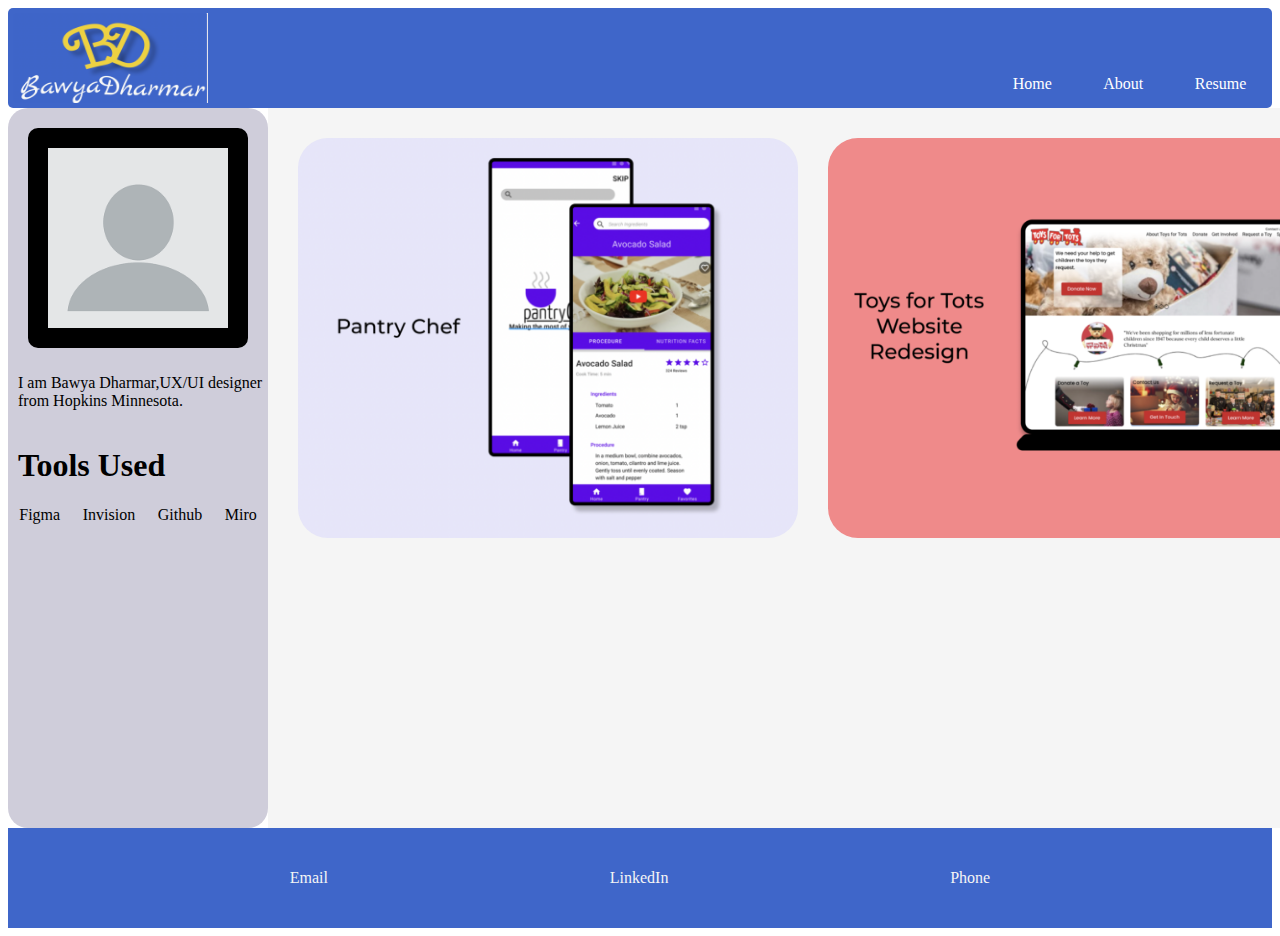
==== Portfolio_landing/index.html @ 03b2531b "update" ====
<!DOCTYPE html>
<html lang="en">

<head>
    <!--Meta Data-->
    <meta charset="UTF-8">
    <meta name="viewport" content="width=device-width, initial-scale=1.0">
    <!--css link-->
    <link href="portfolio.css" type="text/css" rel="stylesheet">
    <title>Portfolio </title>
</head>

<body>
    <!--Nav header-->
    <section class="nav">
        <div class="Logo"></div>
        <div class="center"></div>
        <div class="menu">
            <a href="#">Home</a>
            <a href="#">About</a>
            <a href="#">Resume</a>
        </div>
    </section>
    <!--Aside Content-->
    <section id="bodyCategory">
    <section id="asideContent">
        <img src="images/profile pic.png">
        <div class="asideLeftContent">
            <p>I am Bawya Dharmar,UX/UI designer from Hopkins Minnesota.
            </p>
         </div>
         <h1>Tools Used</h1>
         <div class="asideLeftContentBottom">
             
             <div >Figma</div>
             <div >Invision</div>
             <div>Github</div>
             <div>Miro</div>
            
         </div>
    </section> 
   
        <div id="mainRightContent">
            <div class="card1">
                <!--<div class="style">pantryCHEF Mobile App generates an receipe based on the available ingredient from users Pantry</div>-->
            </div>
            <div class="card2"></div>
         </div>

</section>
    <section id="footer">
        <div class= "icons">
          <div class="footer1">Email</div>
          <div class="footer2">LinkedIn</div>
          <div class="footer3">Phone</div>
          </div>
    
    </section>
    

</body>

</html>
---- Portfolio_landing/portfolio.css ----
/*header*/
.nav{
   display:flex;

   background-color:#3F66C9;
   border-radius: 5px;
}
.Logo{
    display: flex;
    background:url(../Portfolio_landing/images/Logo1.png);
    height:90px;
    width:20%;
    background-size:195px 95px;
    margin: 5px 5px 5px 5px;
    background-repeat: no-repeat;
    background-image: center;
    border-radius: 5px 5px 5px 5px;

 
}
.center{
    display:flex;
    height:70px;
    width:65%;
}
.menu {
   display:flex;
   justify-content: space-around;
   align-items: flex-end;
   width:25%;
   height: 85px;
 
}
.menu a{
    color:white;
    text-decoration: none;
}
/*body*/
#bodyCategory{
    display:flex;
   width:100%;
 
}
#asideContent{
    display: flex;
    flex-direction: column;
    height:80vh;
    width:30%;
    background-color: rgb(207, 205, 218);
    border-radius: 20px;
}
.asideLeftContent{
    
    
   padding-left:10px ;
    
}

 h1{
    padding-left:10px 
 }
.asideLeftContentBottom {
    display: flex;
  justify-content: space-around;
  
}
img{
    background-size: cover;
    height:20vh;
    margin:20px 20px 10px 20px;
    border:20px solid black;
    border-radius: 10px;
}
#mainRightContent{
    display: grid;
    width:90%;
    
  
    grid-template-columns: 500px 500px;
    
  grid-gap: 30px;
    background-color:whitesmoke;
    padding: 30px;
    /*grid-template-areas: "card1"
  "card2 "
  "card3"
  "card4"
  "card5"
  "card6";*/
  

}

.card1{
  
    background: url("../Portfolio_landing/images/PantryChef.png");
    background-repeat: no-repeat;
    background-size: cover;
    height: 400px;
  border-radius: 30px;
    
    
}
/*.style{
    margin-top: 350px;
    height: 50px;
    display:grid;
    background-color:rgba(0,0,0,0.7) ;
    align-items: center;
    color: white;
    padding-left:10px ;
}*/

.card2
{
    background: url("../Portfolio_landing/images/Toysfortots.png");
    background-repeat: no-repeat;
    background-size: cover;
    height: 400px;
    border-radius: 30px;
}  
/*footer*/

#footer{
    
    
    height:100px;
   
}
.icons{
  
    display: flex;
   background-color:#3F66C9;
   height:100px;
   align-items: center;
   justify-content: space-evenly;
   color:whitesmoke;
}
.footer4{
    display: flex;
    justify-self: center;
    height:50px;
}
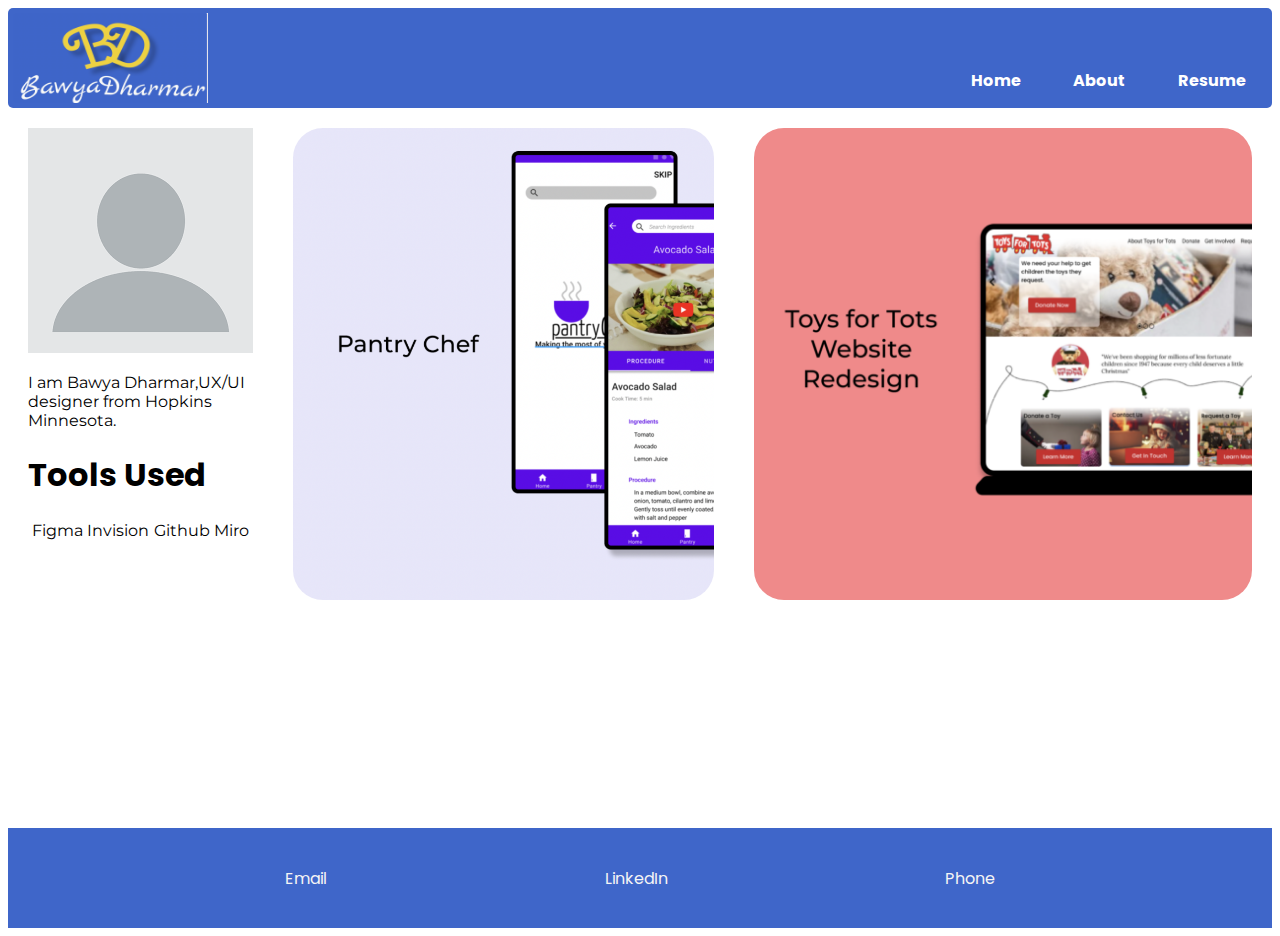
==== commit 73adeada: "changes" ====
--- a/Portfolio_landing/index.html
+++ b/Portfolio_landing/index.html
@@ -7,7 +7,10 @@
     <meta name="viewport" content="width=device-width, initial-scale=1.0">
     <!--css link-->
     <link href="portfolio.css" type="text/css" rel="stylesheet">
-    <title>Portfolio </title>
+    <link rel="preconnect" href="https://fonts.gstatic.com">
+<link href="https://fonts.googleapis.com/css2?family=Poppins:wght@300&display=swap" rel="stylesheet">
+<link rel="preconnect" href="https://fonts.gstatic.com">
+<link href="https://fonts.googleapis.com/css2?family=Montserrat:wght@300&display=swap" rel="stylesheet">   <title>Portfolio </title>
 </head>
 
 <body>
@@ -22,9 +25,10 @@
         </div>
     </section>
     <!--Aside Content-->
-    <section id="bodyCategory">
-    <section id="asideContent">
-        <img src="images/profile pic.png">
+    
+    <section id="bodyContent">
+   <div class="asideContent">
+        <div><img src="images/profile pic.png"></div>
         <div class="asideLeftContent">
             <p>I am Bawya Dharmar,UX/UI designer from Hopkins Minnesota.
             </p>
@@ -36,26 +40,26 @@
              <div >Invision</div>
              <div>Github</div>
              <div>Miro</div>
-            
-         </div>
-    </section> 
-   
-        <div id="mainRightContent">
+            </div>
+        </div>
+   <div id="mainRightContent">
+      
             <div class="card1">
                 <!--<div class="style">pantryCHEF Mobile App generates an receipe based on the available ingredient from users Pantry</div>-->
             </div>
             <div class="card2"></div>
-         </div>
+        </section> 
 
-</section>
-    <section id="footer">
-        <div class= "icons">
-          <div class="footer1">Email</div>
-          <div class="footer2">LinkedIn</div>
-          <div class="footer3">Phone</div>
-          </div>
+<section id="footer">
+            <div class="icons">
+                <div class="footer1">Email</div>
+                <div class="footer2">LinkedIn</div>
+                <div class="footer3">Phone</div>
+            </div>
+            
     
-    </section>
+        </section>
+   
     
 
 </body>
--- a/Portfolio_landing/portfolio.css
+++ b/Portfolio_landing/portfolio.css
@@ -18,6 +18,12 @@
 
  
 }
+h1{
+    font-family: 'Poppins', sans-serif;
+}
+p{
+    font-family: 'Montserrat', sans-serif;}
+
 .center{
     display:flex;
     height:70px;
@@ -27,77 +33,47 @@
    display:flex;
    justify-content: space-around;
    align-items: flex-end;
-   width:25%;
+   width:30%;
    height: 85px;
  
 }
 .menu a{
     color:white;
     text-decoration: none;
+    font-family: 'Poppins', sans-serif;
+    font-weight: bold;
 }
 /*body*/
-#bodyCategory{
-    display:flex;
-   width:100%;
- 
-}
-#asideContent{
-    display: flex;
-    flex-direction: column;
-    height:80vh;
-    width:30%;
-    background-color: rgb(207, 205, 218);
-    border-radius: 20px;
-}
-.asideLeftContent{
-    
-    
-   padding-left:10px ;
-    
-}
-
- h1{
-    padding-left:10px 
- }
-.asideLeftContentBottom {
-    display: flex;
-  justify-content: space-around;
-  
-}
-img{
-    background-size: cover;
-    height:20vh;
-    margin:20px 20px 10px 20px;
-    border:20px solid black;
-    border-radius: 10px;
+#bodyContent{
+    display: flex;
+    
+}
+.asideContent{
+    width: 20%;
+    margin: 20px;
+}
+.asideLeftContentBottom{
+    display: flex;
+    justify-content: space-evenly;
+    font-family: 'Montserrat', sans-serif; 
 }
 #mainRightContent{
-    display: grid;
-    width:90%;
-    
-  
-    grid-template-columns: 500px 500px;
-    
-  grid-gap: 30px;
-    background-color:whitesmoke;
-    padding: 30px;
-    /*grid-template-areas: "card1"
-  "card2 "
-  "card3"
-  "card4"
-  "card5"
-  "card6";*/
-  
-
-}
+   display:flex;
+height: 80vh;
+  width:90%;
+}
+
 
 .card1{
-  
+
     background: url("../Portfolio_landing/images/PantryChef.png");
     background-repeat: no-repeat;
     background-size: cover;
-    height: 400px;
+    height: 60%;
+    width:50%;
   border-radius: 30px;
+  padding: 20px;
+  margin: 20px;
     
     
 }
@@ -113,31 +89,114 @@
 
 .card2
 {
+    
     background: url("../Portfolio_landing/images/Toysfortots.png");
     background-repeat: no-repeat;
     background-size: cover;
-    height: 400px;
+    height: 60%;
+    width:60%;
     border-radius: 30px;
+    padding: 20px;
+    margin: 20px;
 }  
 /*footer*/
 
 #footer{
-    
-    
+   
+  
     height:100px;
-   
 }
 .icons{
   
-    display: flex;
+   display: flex;
    background-color:#3F66C9;
    height:100px;
    align-items: center;
    justify-content: space-evenly;
    color:whitesmoke;
+   font-family: 'Poppins', sans-serif;
 }
 .footer4{
     display: flex;
     justify-self: center;
     height:50px;
-}
+    
+}
+@media only screen and (max-width: 600px) {
+    .nav{
+        display:flex;
+     
+        background-color:#3F66C9;
+        border-radius: 5px;
+     }
+     .Logo{
+         display: flex;
+         background:url(../Portfolio_landing/images/Logo1.png);
+         height:90px;
+         width:40%;
+         background-size:80px 90px;
+         
+       
+       
+     
+      
+     }
+    img{
+        padding-left: 20px;
+    }
+     
+    #bodyContent{
+        display: flex;
+        flex-direction: column;
+        
+    }
+
+    h1{
+       display: none;
+    }
+    .asideLeftContent p{
+        display: flex;
+        background-color: gold;
+width: 270px;
+border-radius: 10px;
+padding: 5px;
+    }
+    .asideLeftContentBottom{
+        display: none;
+    }
+
+    #mainRightContent{
+        display:flex;
+        flex-direction: column;
+    
+       
+     }
+    
+     .card1{
+
+        background: url("../Portfolio_landing/images/PantryChef.png");
+        background-repeat: no-repeat;
+        background-size: cover;
+        height: 80%;
+        width:90%;
+      border-radius: 30px;
+     
+        
+        
+    }
+ 
+    
+    .card2
+    {
+        
+        background: url("../Portfolio_landing/images/Toysfortots.png");
+        background-repeat: no-repeat;
+        background-size: cover;
+        height: 80%;
+        width:90%;
+        border-radius: 30px;
+        padding: 20px;
+        margin: 20px;
+    }  
+   
+} 
